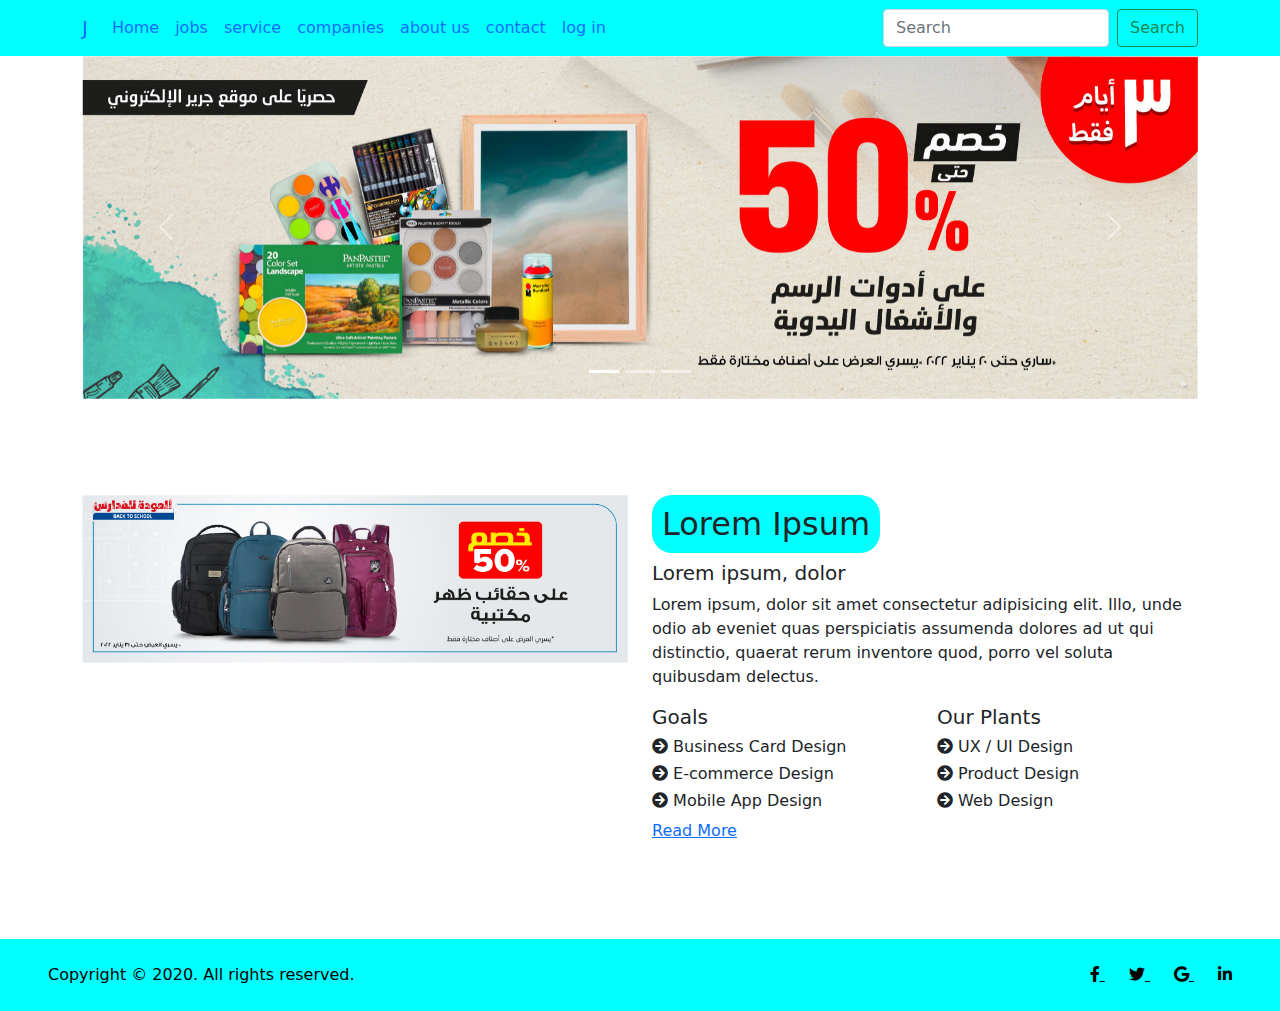
==== about us.html @ 0b30e72a "first commit" ====
<!DOCTYPE html>
<html lang="en">
    <head>
        <!-- Required meta tags -->
        <meta charset="utf-8" />
        <meta name="viewport" content="width=device-width, initial-scale=1" />
        <link rel="stylesheet" href="css/style.css" />
        <link rel="stylesheet" href="./css/bootstrap.min.css">
        <link rel="stylesheet" href="./css/all.min.css">
        <link rel="stylesheet" href="./css/style.css">
        <script src="./js/bootstrap.bundle.min.js"></script>
        <title>ABOUT US</title>
    </head>
    <body>
        <nav class="navbar navbar-expand-lg">
            <div class="container">
              <a class="navbar-brand" href="#">J</a>
              <button class="navbar-toggler" type="button" data-bs-toggle="collapse" data-bs-target="#navbarSupportedContent" aria-controls="navbarSupportedContent" aria-expanded="false" aria-label="Toggle navigation">
                <span class="navbar-toggler-icon"></span>
              </button>
              <div class="collapse navbar-collapse" id="navbarSupportedContent">
                <ul class="navbar-nav me-auto mb-2 mb-lg-0">
                  <li class="nav-item">
                    <a class="nav-link active" aria-current="page" href="#">Home</a>
                  </li>
                  <li class="nav-item">
                    <a class="nav-link" href="jobs.html">jobs</a>
                  </li>
                  <li class="nav-item">
                    <a class="nav-link" href="jobs.html">service</a>
                  </li>
                  <li class="nav-item">
                    <a class="nav-link" href="companies.html">companies</a>
                  </li>
                  <li class="nav-item">
                    <a class="nav-link" href="about us.html">about us</a>
                  </li>
                  <li class="nav-item">
                    <a class="nav-link" href="jobs.html">contact</a>
                  </li>
                  <li class="nav-item">
                    <a class="nav-link" href="login.html">log in</a>
                  </li>
                </ul>
                <form class="d-flex">
                  <input class="form-control me-2" type="search" placeholder="Search" aria-label="Search">
                  <button class="btn btn-outline-success" type="submit">Search</button>
                </form>
              </div>
            </div>
        </nav>
        <div class="slider-section">
            <div class="container">
                <div id="carouselExampleIndicators" class="carousel slide" data-bs-ride="carousel">
                    <div class="carousel-indicators">
                      <button type="button" data-bs-target="#carouselExampleIndicators" data-bs-slide-to="0" class="active" aria-current="true" aria-label="Slide 1"></button>
                      <button type="button" data-bs-target="#carouselExampleIndicators" data-bs-slide-to="1" aria-label="Slide 2"></button>
                      <button type="button" data-bs-target="#carouselExampleIndicators" data-bs-slide-to="2" aria-label="Slide 3"></button>
                    </div>
                    <div class="carousel-inner">
                      <div class="carousel-item active">
                        <img src="./images/slide/slid1.jpg" class="d-block w-100" alt="...">
                      </div>
                      <div class="carousel-item">
                        <img src="./images/slide/slid2.jpg" class="d-block w-100" alt="...">
                      </div>
                      <div class="carousel-item">
                        <img src="./images/slide/slid3.jpg" class="d-block w-100" alt="...">
                      </div>
                    </div>
                    <button class="carousel-control-prev" type="button" data-bs-target="#carouselExampleIndicators" data-bs-slide="prev">
                      <span class="carousel-control-prev-icon" aria-hidden="true"></span>
                      <span class="visually-hidden">Previous</span>
                    </button>
                    <button class="carousel-control-next" type="button" data-bs-target="#carouselExampleIndicators" data-bs-slide="next">
                      <span class="carousel-control-next-icon" aria-hidden="true"></span>
                      <span class="visually-hidden">Next</span>
                    </button>
                  </div>
            </div>
        </div>
        <div class="about-us my-5 py-5">
            <div class="container">
                <div class="row">
                    <div class="col-md-6">
                        <div class="about-img">
                            <img src="./images/slide/slid4.jpg" class="img-fluid" alt="" />
                        </div>
                    </div>
                    <div class="col-md-6">
                        <div class="about-content">
                            <h2 class="title">
                                Lorem ipsum
                            </h2>
                            <h5>
                                Lorem ipsum, dolor
                            </h5>
                            <p>
                                Lorem ipsum, dolor sit amet consectetur adipisicing elit. Illo, unde odio ab eveniet quas perspiciatis assumenda dolores ad ut qui distinctio, quaerat rerum inventore quod, porro vel soluta quibusdam
                                delectus.
                            </p>
                        </div>
                        <div class="row">
                            <div class="col-md-6">
                                <h5 class="text-capitalize">goals</h5>
                                <div class="about-sub">
                                    <h6><i class="fa fa-arrow-circle-right"></i> Business Card Design</h6>
                                    <h6><i class="fa fa-arrow-circle-right"></i> E-commerce Design</h6>
                                    <h6><i class="fa fa-arrow-circle-right"></i> Mobile App Design</h6>
                                </div>
                            </div>
                            <div class="col-md-6">
                                <h5 class="text-capitalize">our plants</h5>
                                <div class="about-sub">
                                    <h6><i class="fa fa-arrow-circle-right"></i> UX / UI Design</h6>
                                    <h6><i class="fa fa-arrow-circle-right"></i> Product Design</h6>
                                    <h6><i class="fa fa-arrow-circle-right"></i> Web Design</h6>
                                </div>
                            </div>
                        </div>
                        <a href="" class="btn1">Read More</a>
                    </div>
                </div>
            </div>
        </div>
        <footer class="d-flex flex-column flex-md-row text-black text-center text-md-start justify-content-between py-4 px-4 px-xl-5">
            <!-- Copyright -->
            <div class="text-black mb-3 mb-md-0">
              Copyright © 2020. All rights reserved.
            </div>
            <!-- Copyright -->
        
            <!-- Right -->
            <div>
              <a href="#!" class="text-black me-4">
                <i class="fab fa-facebook-f"></i>
              </a>
              <a href="#!" class="text-black me-4">
                <i class="fab fa-twitter"></i>
              </a>
              <a href="#!" class="text-black me-4">
                <i class="fab fa-google"></i>
              </a>
              <a href="#!" class="text-black">
                <i class="fab fa-linkedin-in"></i>
              </a>
            </div>
            <!-- Right -->
        </footer>
    </body>
</html>
---- css/style.css ----
*{
    padding: 0px ;
    margin: 0px;
}
nav{
    background-color: aqua;
}
.new-jobs .card{
    justify-content: center;
    align-items: center;
    padding: 15px 10px 10px;
}
.favorite{
    display: flex;
    gap: 13px;
    align-items: center;
    justify-content: center;
}
.divider:after,
.divider:before {
  content: "";
  flex: 1;
  height: 1px;
  background: #eee;
}
.h-custom {
  height: calc(100% - 73px);
}
.title{
    width: fit-content;
    background-color: aqua;
    padding: 10px;
    border-radius: 20px;
    text-align: center;
    text-transform: capitalize;
}
@media (max-width: 450px) {
  .h-custom {
    height: 100%;
  }
}
.w-20{
max-width: 20%;
}
footer{
    background-color: aqua;
    color: black;
}
---- css/style.css ----
*{
    padding: 0px ;
    margin: 0px;
}
nav{
    background-color: aqua;
}
.new-jobs .card{
    justify-content: center;
    align-items: center;
    padding: 15px 10px 10px;
}
.favorite{
    display: flex;
    gap: 13px;
    align-items: center;
    justify-content: center;
}
.divider:after,
.divider:before {
  content: "";
  flex: 1;
  height: 1px;
  background: #eee;
}
.h-custom {
  height: calc(100% - 73px);
}
.title{
    width: fit-content;
    background-color: aqua;
    padding: 10px;
    border-radius: 20px;
    text-align: center;
    text-transform: capitalize;
}
@media (max-width: 450px) {
  .h-custom {
    height: 100%;
  }
}
.w-20{
max-width: 20%;
}
footer{
    background-color: aqua;
    color: black;
}
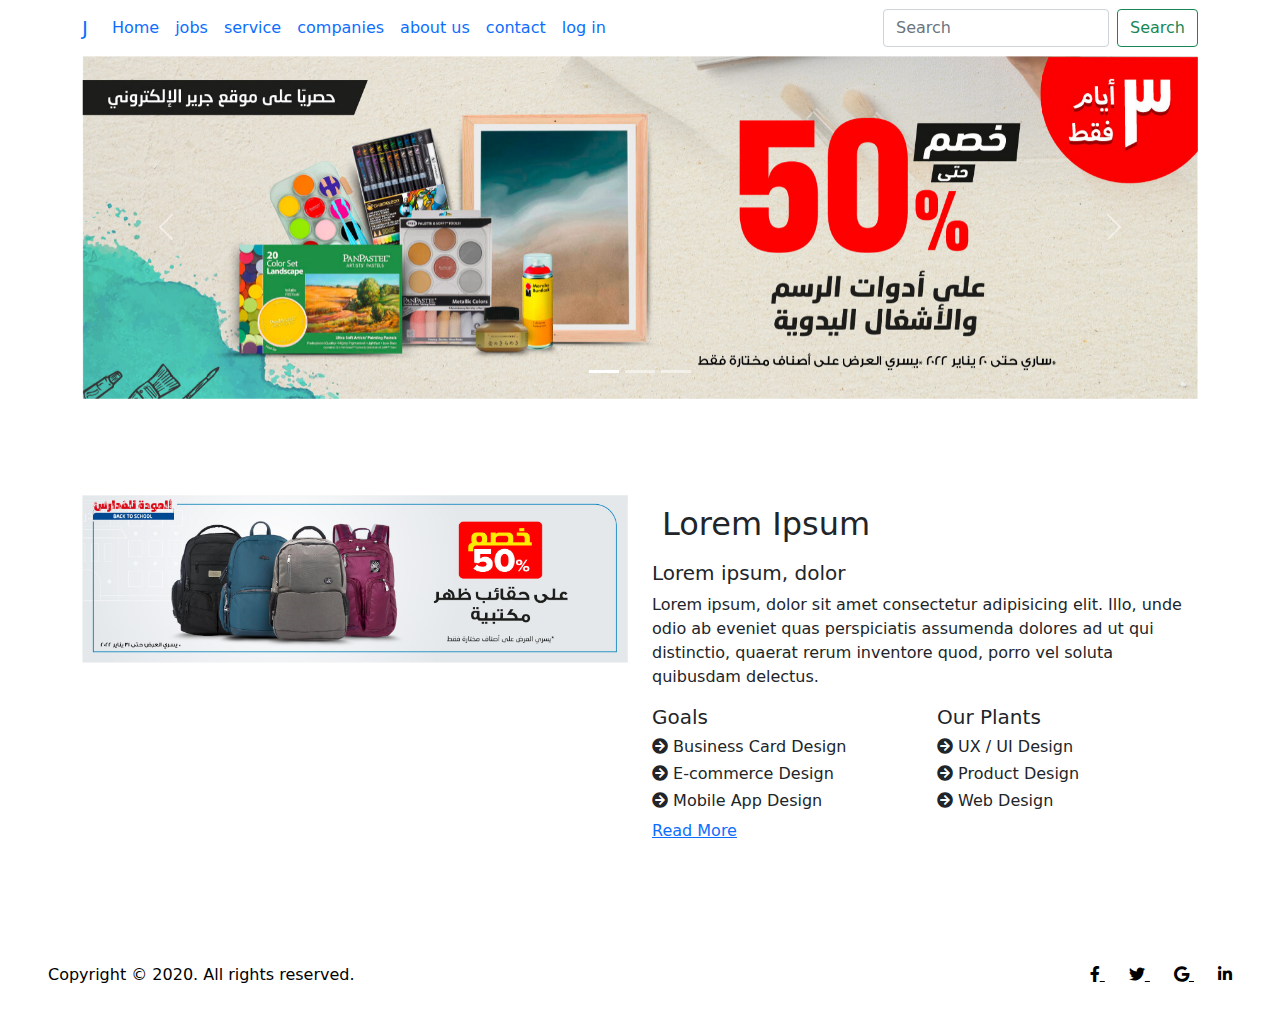
==== commit 5b43e736: "uptate" ====
--- a/about us.html
+++ b/about us.html
@@ -27,7 +27,7 @@
                     <a class="nav-link" href="jobs.html">jobs</a>
                   </li>
                   <li class="nav-item">
-                    <a class="nav-link" href="jobs.html">service</a>
+                    <a class="nav-link" href="service.html">service</a>
                   </li>
                   <li class="nav-item">
                     <a class="nav-link" href="companies.html">companies</a>
@@ -36,7 +36,7 @@
                     <a class="nav-link" href="about us.html">about us</a>
                   </li>
                   <li class="nav-item">
-                    <a class="nav-link" href="jobs.html">contact</a>
+                    <a class="nav-link" href="contact us.html">contact</a>
                   </li>
                   <li class="nav-item">
                     <a class="nav-link" href="login.html">log in</a>
--- a/css/style.css
+++ b/css/style.css
@@ -3,7 +3,7 @@
     margin: 0px;
 }
 nav{
-    background-color: aqua;
+    /* background-color: aqua; */
 }
 .new-jobs .card{
     justify-content: center;
@@ -28,7 +28,7 @@
 }
 .title{
     width: fit-content;
-    background-color: aqua;
+    /* background-color: aqua; */
     padding: 10px;
     border-radius: 20px;
     text-align: center;
@@ -43,6 +43,20 @@
 max-width: 20%;
 }
 footer{
-    background-color: aqua;
+    /* background-color: aqua; */
     color: black;
+}
+.main-personal{
+
+}
+.main-personal i{
+  font-size: 7em;
+}
+@media  (max-width:800px) {
+  html{
+    font-size: 12px;
+  }
+  .add{
+    min-width: 100%;
+  }
 }--- a/css/style.css
+++ b/css/style.css
@@ -3,7 +3,7 @@
     margin: 0px;
 }
 nav{
-    background-color: aqua;
+    /* background-color: aqua; */
 }
 .new-jobs .card{
     justify-content: center;
@@ -28,7 +28,7 @@
 }
 .title{
     width: fit-content;
-    background-color: aqua;
+    /* background-color: aqua; */
     padding: 10px;
     border-radius: 20px;
     text-align: center;
@@ -43,6 +43,20 @@
 max-width: 20%;
 }
 footer{
-    background-color: aqua;
+    /* background-color: aqua; */
     color: black;
+}
+.main-personal{
+
+}
+.main-personal i{
+  font-size: 7em;
+}
+@media  (max-width:800px) {
+  html{
+    font-size: 12px;
+  }
+  .add{
+    min-width: 100%;
+  }
 }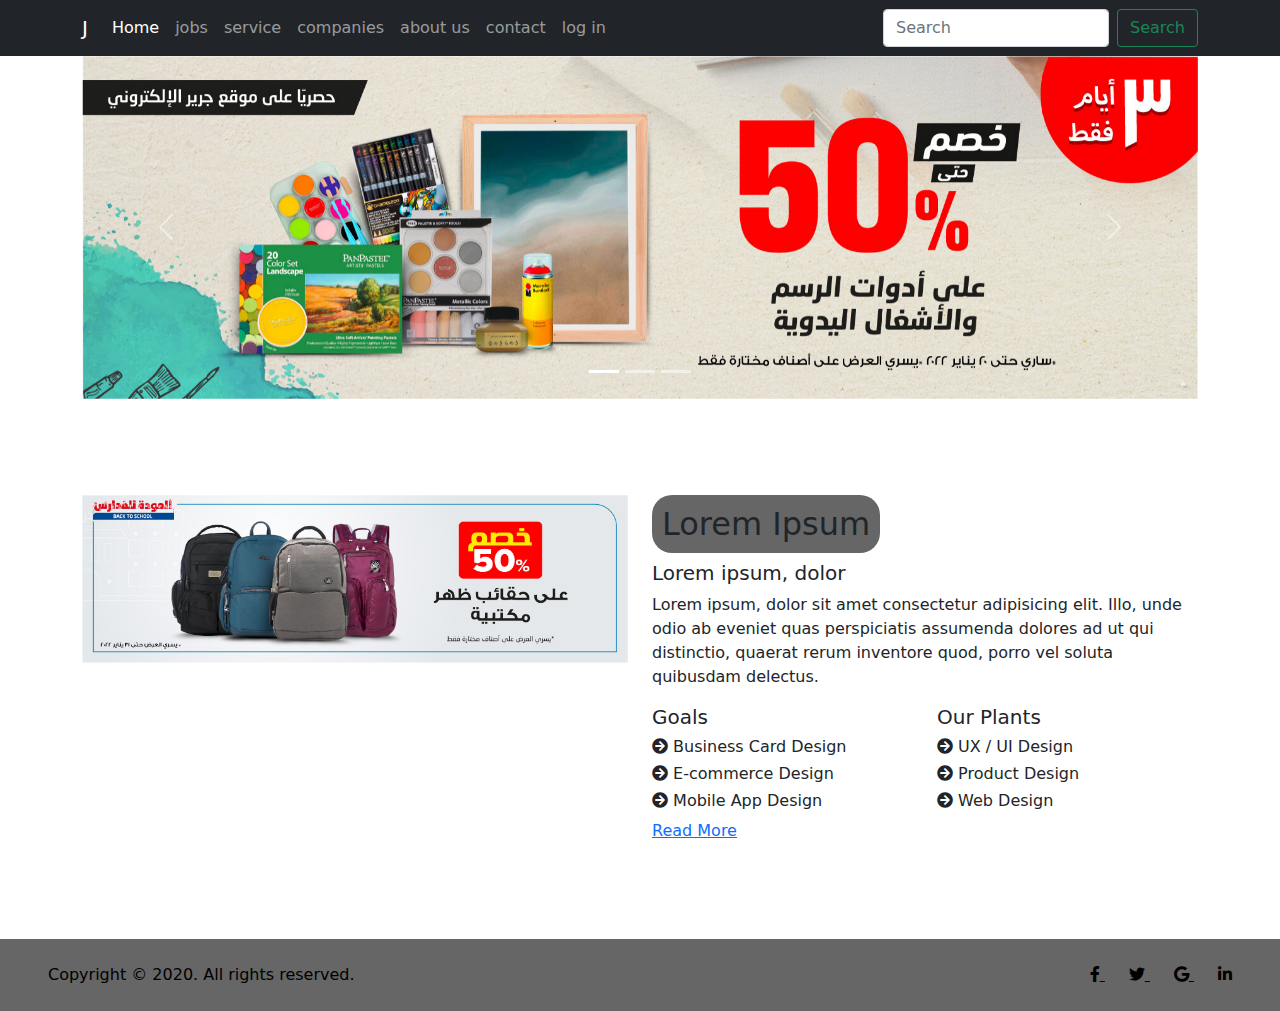
==== commit 8224c09b: "uptate nav" ====
--- a/about us.html
+++ b/about us.html
@@ -12,7 +12,7 @@
         <title>ABOUT US</title>
     </head>
     <body>
-        <nav class="navbar navbar-expand-lg">
+        <nav class="navbar navbar-expand-lg navbar-expand-md bg-dark navbar-dark">
             <div class="container">
               <a class="navbar-brand" href="#">J</a>
               <button class="navbar-toggler" type="button" data-bs-toggle="collapse" data-bs-target="#navbarSupportedContent" aria-controls="navbarSupportedContent" aria-expanded="false" aria-label="Toggle navigation">
--- a/css/style.css
+++ b/css/style.css
@@ -2,9 +2,9 @@
     padding: 0px ;
     margin: 0px;
 }
-nav{
-    /* background-color: aqua; */
-}
+/* nav{
+    background-color:rgba(0, 0, 0, .6);
+} */
 .new-jobs .card{
     justify-content: center;
     align-items: center;
@@ -28,11 +28,15 @@
 }
 .title{
     width: fit-content;
-    /* background-color: aqua; */
+    background-color:rgba(0, 0, 0, .6);
     padding: 10px;
     border-radius: 20px;
     text-align: center;
     text-transform: capitalize;
+    -webkit-border-radius: 20px;
+    -moz-border-radius: 20px;
+    -ms-border-radius: 20px;
+    -o-border-radius: 20px;
 }
 @media (max-width: 450px) {
   .h-custom {
@@ -43,8 +47,8 @@
 max-width: 20%;
 }
 footer{
-    /* background-color: aqua; */
-    color: black;
+  background-color:rgba(0, 0, 0, .6);
+  color: black;
 }
 .main-personal{
 
